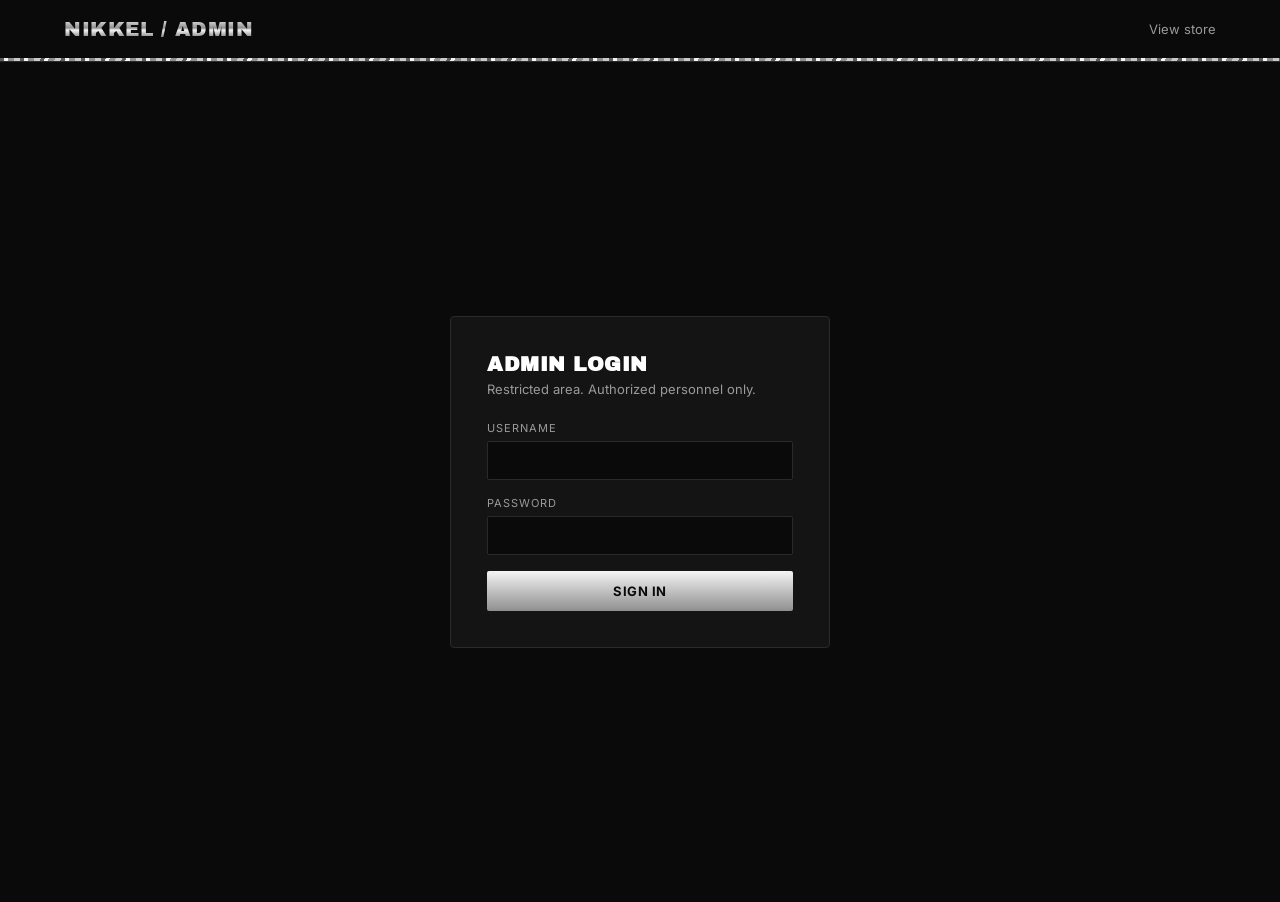
==== page.html @ 8801182a "Add files via upload" ====
<!DOCTYPE html>
<html lang="en">
<head>
<meta charset="UTF-8">
<meta name="viewport" content="width=device-width, initial-scale=1.0">
<title>NIKKEL — Admin</title>
<link rel="preconnect" href="https://fonts.googleapis.com">
<link href="https://fonts.googleapis.com/css2?family=Archivo+Black&family=Inter:wght@400;500;600;700&display=swap" rel="stylesheet">
<style>
  :root{
    --black:#0a0a0a;
    --panel:#141414;
    --panel-2:#1c1c1c;
    --line:#2a2a2a;
    --chrome-1:#f4f4f4;
    --chrome-2:#c9c9c9;
    --chrome-3:#8f8f8f;
    --chrome-4:#5c5c5c;
    --white:#ffffff;
    --muted:#9a9a9a;
    --danger:#e5484d;
  }
  *{box-sizing:border-box;margin:0;padding:0;}
  body{background:var(--black);color:var(--white);font-family:'Inter',sans-serif;min-height:100vh;}
  h1,h2,h3,.display{font-family:'Archivo Black',sans-serif;text-transform:uppercase;letter-spacing:0.5px;}
  a{color:inherit;text-decoration:none;}
  .chrome-text{
    background:linear-gradient(180deg,var(--chrome-1) 0%,var(--chrome-3) 45%,var(--chrome-1) 55%,var(--chrome-4) 100%);
    -webkit-background-clip:text;background-clip:text;color:transparent;
  }
  .chrome-bar{height:3px;width:100%;background:repeating-linear-gradient(100deg,var(--chrome-4) 0 4px,var(--chrome-1) 4px 8px,var(--chrome-3) 8px 14px,var(--chrome-2) 14px 20px);}
  header{border-bottom:1px solid var(--line);position:sticky;top:0;background:rgba(10,10,10,0.9);backdrop-filter:blur(8px);z-index:20;}
  .nav{max-width:1200px;margin:0 auto;padding:18px 24px;display:flex;align-items:center;justify-content:space-between;}
  .logo{font-size:20px;}
  .nav-right{display:flex;align-items:center;gap:16px;font-size:13px;color:var(--muted);}
  .nav-right a:hover{color:var(--white);}
  .logout-btn{background:var(--panel-2);border:1px solid var(--line);color:var(--white);padding:8px 14px;border-radius:2px;cursor:pointer;font-family:inherit;font-size:12px;letter-spacing:1px;text-transform:uppercase;}

  /* Login screen */
  .login-wrap{min-height:calc(100vh - 60px);display:flex;align-items:center;justify-content:center;padding:20px;}
  .login-box{background:var(--panel);border:1px solid var(--line);border-radius:4px;padding:36px;width:100%;max-width:380px;}
  .login-box h2{font-size:20px;margin-bottom:6px;}
  .login-box p{color:var(--muted);font-size:13px;margin-bottom:24px;}
  .field{margin-bottom:16px;}
  .field label{display:block;font-size:11px;letter-spacing:1px;text-transform:uppercase;color:var(--muted);margin-bottom:6px;}
  .field input,.field textarea{width:100%;background:var(--black);border:1px solid var(--line);color:var(--white);padding:10px 12px;border-radius:2px;font-family:inherit;font-size:14px;}
  .field input:focus,.field textarea:focus{outline:1px solid var(--chrome-2);}
  .btn-primary{width:100%;padding:12px;border:none;border-radius:2px;cursor:pointer;background:linear-gradient(180deg,var(--chrome-1),var(--chrome-3));color:var(--black);font-weight:700;letter-spacing:0.5px;font-family:inherit;font-size:13px;text-transform:uppercase;}
  .login-error{color:var(--danger);font-size:12.5px;margin-top:10px;display:none;}

  /* Dashboard */
  main{max-width:1200px;margin:0 auto;padding:40px 24px 100px;display:none;}
  .tabs{display:flex;gap:8px;margin-bottom:30px;border-bottom:1px solid var(--line);}
  .tab-btn{background:none;border:none;color:var(--muted);padding:10px 4px;margin-right:20px;cursor:pointer;font-family:inherit;font-size:13px;letter-spacing:1px;text-transform:uppercase;border-bottom:2px solid transparent;}
  .tab-btn.active{color:var(--white);border-bottom-color:var(--chrome-2);}
  .panel{display:none;}
  .panel.active{display:block;}

  .layout{display:grid;grid-template-columns:340px 1fr;gap:28px;}
  @media(max-width:820px){.layout{grid-template-columns:1fr;}}
  .form-card{background:var(--panel);border:1px solid var(--line);border-radius:4px;padding:22px;height:fit-content;}
  .form-card h3{font-size:15px;margin-bottom:16px;}
  .img-drop{
    border:1px dashed var(--line);border-radius:3px;padding:16px;text-align:center;
    cursor:pointer;color:var(--muted);font-size:12px;margin-bottom:14px;position:relative;overflow:hidden;
  }
  .img-drop img{max-width:100%;max-height:120px;display:block;margin:0 auto 8px;border-radius:2px;filter:grayscale(1);}
  .img-drop input{position:absolute;inset:0;opacity:0;cursor:pointer;}

  .table-wrap{background:var(--panel);border:1px solid var(--line);border-radius:4px;overflow:hidden;}
  table{width:100%;border-collapse:collapse;font-size:13px;}
  th{text-align:left;padding:12px 16px;background:var(--panel-2);color:var(--muted);font-weight:600;font-size:11px;text-transform:uppercase;letter-spacing:0.5px;border-bottom:1px solid var(--line);}
  td{padding:12px 16px;border-bottom:1px solid var(--line);vertical-align:middle;}
  tr:last-child td{border-bottom:none;}
  .p-thumb{width:38px;height:38px;object-fit:cover;border-radius:2px;filter:grayscale(1);background:var(--panel-2);}
  .del-btn{background:none;border:1px solid var(--line);color:var(--danger);padding:6px 10px;border-radius:2px;cursor:pointer;font-size:11px;letter-spacing:0.5px;text-transform:uppercase;}
  .del-btn:hover{border-color:var(--danger);}
  .empty-row td{color:var(--muted);text-align:center;padding:30px;}
  .badge{font-size:10px;letter-spacing:0.5px;text-transform:uppercase;padding:3px 8px;border-radius:20px;border:1px solid var(--line);color:var(--muted);}
  .order-items{font-size:12px;color:var(--muted);}
  .toast{position:fixed;bottom:24px;left:50%;transform:translateX(-50%) translateY(20px);background:var(--white);color:var(--black);padding:12px 22px;border-radius:3px;font-size:13px;font-weight:600;opacity:0;transition:all .25s;z-index:200;}
  .toast.show{opacity:1;transform:translateX(-50%) translateY(0);}
</style>
</head>
<body>

<header>
  <div class="nav">
    <div class="logo display chrome-text">NIKKEL / ADMIN</div>
    <div class="nav-right">
      <a href="index.html">View store</a>
      <button class="logout-btn" id="logoutBtn" style="display:none;">Log out</button>
    </div>
  </div>
  <div class="chrome-bar"></div>
</header>

<!-- Login -->
<div class="login-wrap" id="loginWrap">
  <div class="login-box">
    <h2>Admin login</h2>
    <p>Restricted area. Authorized personnel only.</p>
    <form id="loginForm">
      <div class="field"><label>Username</label><input type="text" id="loginUser" autocomplete="username" required></div>
      <div class="field"><label>Password</label><input type="password" id="loginPass" autocomplete="current-password" required></div>
      <button type="submit" class="btn-primary">Sign in</button>
      <div class="login-error" id="loginError">Incorrect username or password.</div>
    </form>
  </div>
</div>

<!-- Dashboard -->
<main id="dashboard">
  <div class="tabs">
    <button class="tab-btn active" data-tab="products">Products</button>
    <button class="tab-btn" data-tab="orders">Orders</button>
  </div>

  <div class="panel active" id="panel-products">
    <div class="layout">
      <div class="form-card">
        <h3>Add product</h3>
        <form id="productForm">
          <div class="img-drop" id="imgDrop">
            <span id="imgDropLabel">Click to upload image</span>
            <input type="file" id="prodImage" accept="image/*">
          </div>
          <div class="field"><label>Name</label><input type="text" id="prodName" required></div>
          <div class="field"><label>Price (USD)</label><input type="number" id="prodPrice" min="0" step="0.01" required></div>
          <div class="field"><label>Stock</label><input type="number" id="prodStock" min="0" step="1" value="10" required></div>
          <div class="field"><label>Description</label><textarea id="prodDesc" rows="3"></textarea></div>
          <button type="submit" class="btn-primary">Add product</button>
        </form>
      </div>
      <div class="table-wrap">
        <table>
          <thead><tr><th></th><th>Name</th><th>Price</th><th>Stock</th><th></th></tr></thead>
          <tbody id="productTableBody"></tbody>
        </table>
      </div>
    </div>
  </div>

  <div class="panel" id="panel-orders">
    <div class="table-wrap">
      <table>
        <thead><tr><th>Order</th><th>Customer</th><th>Items</th><th>Total</th><th>Placed</th></tr></thead>
        <tbody id="orderTableBody"></tbody>
      </table>
    </div>
  </div>
</main>

<div class="toast" id="toast"></div>

<script src="main.js"></script>
</body>
</html>
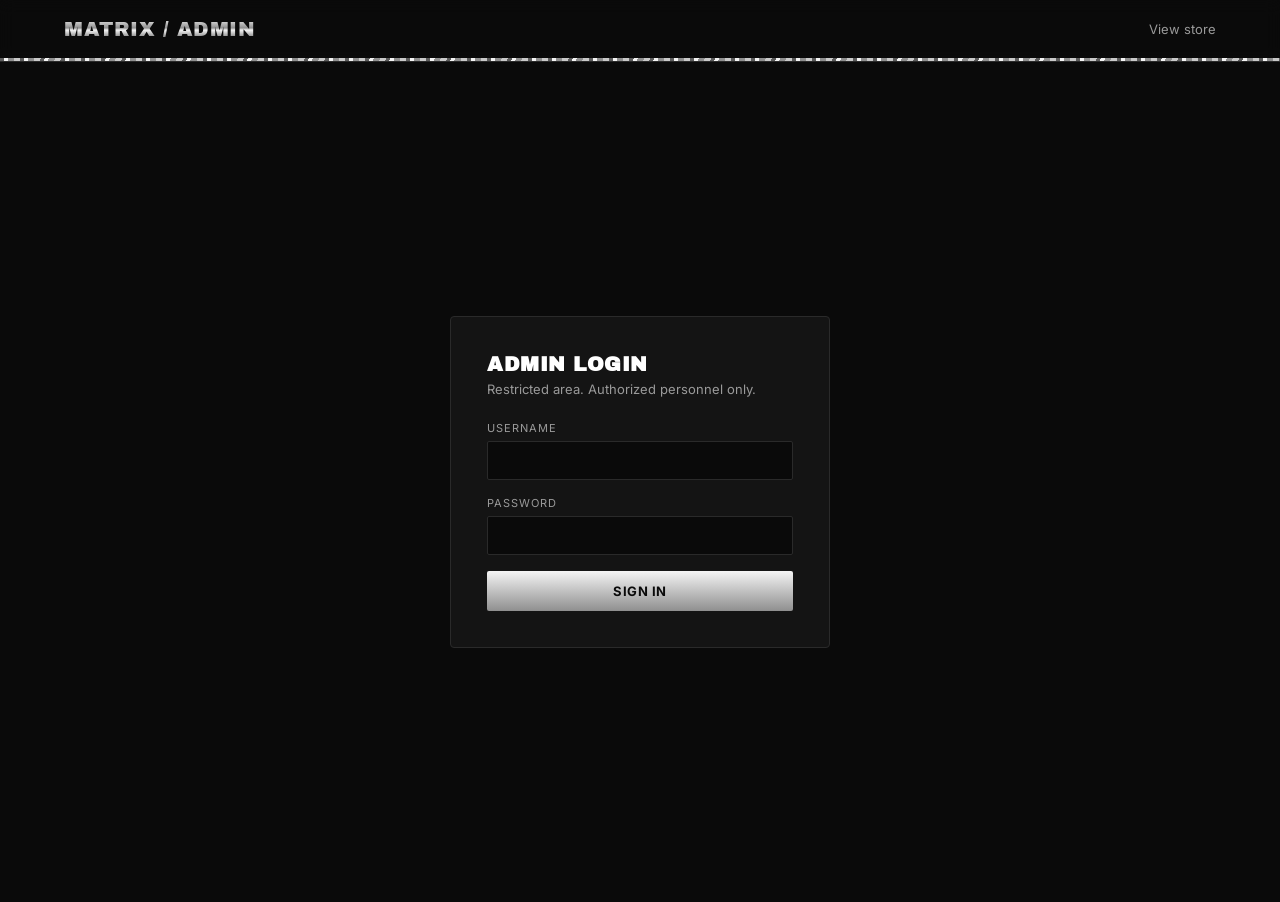
==== commit 0b9acb92: "Add files via upload" ====
--- a/page.html
+++ b/page.html
@@ -1,158 +1,183 @@
-<!DOCTYPE html>
-<html lang="en">
-<head>
-<meta charset="UTF-8">
-<meta name="viewport" content="width=device-width, initial-scale=1.0">
-<title>NIKKEL — Admin</title>
-<link rel="preconnect" href="https://fonts.googleapis.com">
-<link href="https://fonts.googleapis.com/css2?family=Archivo+Black&family=Inter:wght@400;500;600;700&display=swap" rel="stylesheet">
-<style>
-  :root{
-    --black:#0a0a0a;
-    --panel:#141414;
-    --panel-2:#1c1c1c;
-    --line:#2a2a2a;
-    --chrome-1:#f4f4f4;
-    --chrome-2:#c9c9c9;
-    --chrome-3:#8f8f8f;
-    --chrome-4:#5c5c5c;
-    --white:#ffffff;
-    --muted:#9a9a9a;
-    --danger:#e5484d;
-  }
-  *{box-sizing:border-box;margin:0;padding:0;}
-  body{background:var(--black);color:var(--white);font-family:'Inter',sans-serif;min-height:100vh;}
-  h1,h2,h3,.display{font-family:'Archivo Black',sans-serif;text-transform:uppercase;letter-spacing:0.5px;}
-  a{color:inherit;text-decoration:none;}
-  .chrome-text{
-    background:linear-gradient(180deg,var(--chrome-1) 0%,var(--chrome-3) 45%,var(--chrome-1) 55%,var(--chrome-4) 100%);
-    -webkit-background-clip:text;background-clip:text;color:transparent;
-  }
-  .chrome-bar{height:3px;width:100%;background:repeating-linear-gradient(100deg,var(--chrome-4) 0 4px,var(--chrome-1) 4px 8px,var(--chrome-3) 8px 14px,var(--chrome-2) 14px 20px);}
-  header{border-bottom:1px solid var(--line);position:sticky;top:0;background:rgba(10,10,10,0.9);backdrop-filter:blur(8px);z-index:20;}
-  .nav{max-width:1200px;margin:0 auto;padding:18px 24px;display:flex;align-items:center;justify-content:space-between;}
-  .logo{font-size:20px;}
-  .nav-right{display:flex;align-items:center;gap:16px;font-size:13px;color:var(--muted);}
-  .nav-right a:hover{color:var(--white);}
-  .logout-btn{background:var(--panel-2);border:1px solid var(--line);color:var(--white);padding:8px 14px;border-radius:2px;cursor:pointer;font-family:inherit;font-size:12px;letter-spacing:1px;text-transform:uppercase;}
-
-  /* Login screen */
-  .login-wrap{min-height:calc(100vh - 60px);display:flex;align-items:center;justify-content:center;padding:20px;}
-  .login-box{background:var(--panel);border:1px solid var(--line);border-radius:4px;padding:36px;width:100%;max-width:380px;}
-  .login-box h2{font-size:20px;margin-bottom:6px;}
-  .login-box p{color:var(--muted);font-size:13px;margin-bottom:24px;}
-  .field{margin-bottom:16px;}
-  .field label{display:block;font-size:11px;letter-spacing:1px;text-transform:uppercase;color:var(--muted);margin-bottom:6px;}
-  .field input,.field textarea{width:100%;background:var(--black);border:1px solid var(--line);color:var(--white);padding:10px 12px;border-radius:2px;font-family:inherit;font-size:14px;}
-  .field input:focus,.field textarea:focus{outline:1px solid var(--chrome-2);}
-  .btn-primary{width:100%;padding:12px;border:none;border-radius:2px;cursor:pointer;background:linear-gradient(180deg,var(--chrome-1),var(--chrome-3));color:var(--black);font-weight:700;letter-spacing:0.5px;font-family:inherit;font-size:13px;text-transform:uppercase;}
-  .login-error{color:var(--danger);font-size:12.5px;margin-top:10px;display:none;}
-
-  /* Dashboard */
-  main{max-width:1200px;margin:0 auto;padding:40px 24px 100px;display:none;}
-  .tabs{display:flex;gap:8px;margin-bottom:30px;border-bottom:1px solid var(--line);}
-  .tab-btn{background:none;border:none;color:var(--muted);padding:10px 4px;margin-right:20px;cursor:pointer;font-family:inherit;font-size:13px;letter-spacing:1px;text-transform:uppercase;border-bottom:2px solid transparent;}
-  .tab-btn.active{color:var(--white);border-bottom-color:var(--chrome-2);}
-  .panel{display:none;}
-  .panel.active{display:block;}
-
-  .layout{display:grid;grid-template-columns:340px 1fr;gap:28px;}
-  @media(max-width:820px){.layout{grid-template-columns:1fr;}}
-  .form-card{background:var(--panel);border:1px solid var(--line);border-radius:4px;padding:22px;height:fit-content;}
-  .form-card h3{font-size:15px;margin-bottom:16px;}
-  .img-drop{
-    border:1px dashed var(--line);border-radius:3px;padding:16px;text-align:center;
-    cursor:pointer;color:var(--muted);font-size:12px;margin-bottom:14px;position:relative;overflow:hidden;
-  }
-  .img-drop img{max-width:100%;max-height:120px;display:block;margin:0 auto 8px;border-radius:2px;filter:grayscale(1);}
-  .img-drop input{position:absolute;inset:0;opacity:0;cursor:pointer;}
-
-  .table-wrap{background:var(--panel);border:1px solid var(--line);border-radius:4px;overflow:hidden;}
-  table{width:100%;border-collapse:collapse;font-size:13px;}
-  th{text-align:left;padding:12px 16px;background:var(--panel-2);color:var(--muted);font-weight:600;font-size:11px;text-transform:uppercase;letter-spacing:0.5px;border-bottom:1px solid var(--line);}
-  td{padding:12px 16px;border-bottom:1px solid var(--line);vertical-align:middle;}
-  tr:last-child td{border-bottom:none;}
-  .p-thumb{width:38px;height:38px;object-fit:cover;border-radius:2px;filter:grayscale(1);background:var(--panel-2);}
-  .del-btn{background:none;border:1px solid var(--line);color:var(--danger);padding:6px 10px;border-radius:2px;cursor:pointer;font-size:11px;letter-spacing:0.5px;text-transform:uppercase;}
-  .del-btn:hover{border-color:var(--danger);}
-  .empty-row td{color:var(--muted);text-align:center;padding:30px;}
-  .badge{font-size:10px;letter-spacing:0.5px;text-transform:uppercase;padding:3px 8px;border-radius:20px;border:1px solid var(--line);color:var(--muted);}
-  .order-items{font-size:12px;color:var(--muted);}
-  .toast{position:fixed;bottom:24px;left:50%;transform:translateX(-50%) translateY(20px);background:var(--white);color:var(--black);padding:12px 22px;border-radius:3px;font-size:13px;font-weight:600;opacity:0;transition:all .25s;z-index:200;}
-  .toast.show{opacity:1;transform:translateX(-50%) translateY(0);}
-</style>
-</head>
-<body>
-
-<header>
-  <div class="nav">
-    <div class="logo display chrome-text">NIKKEL / ADMIN</div>
-    <div class="nav-right">
-      <a href="index.html">View store</a>
-      <button class="logout-btn" id="logoutBtn" style="display:none;">Log out</button>
-    </div>
-  </div>
-  <div class="chrome-bar"></div>
-</header>
-
-<!-- Login -->
-<div class="login-wrap" id="loginWrap">
-  <div class="login-box">
-    <h2>Admin login</h2>
-    <p>Restricted area. Authorized personnel only.</p>
-    <form id="loginForm">
-      <div class="field"><label>Username</label><input type="text" id="loginUser" autocomplete="username" required></div>
-      <div class="field"><label>Password</label><input type="password" id="loginPass" autocomplete="current-password" required></div>
-      <button type="submit" class="btn-primary">Sign in</button>
-      <div class="login-error" id="loginError">Incorrect username or password.</div>
-    </form>
-  </div>
-</div>
-
-<!-- Dashboard -->
-<main id="dashboard">
-  <div class="tabs">
-    <button class="tab-btn active" data-tab="products">Products</button>
-    <button class="tab-btn" data-tab="orders">Orders</button>
-  </div>
-
-  <div class="panel active" id="panel-products">
-    <div class="layout">
-      <div class="form-card">
-        <h3>Add product</h3>
-        <form id="productForm">
-          <div class="img-drop" id="imgDrop">
-            <span id="imgDropLabel">Click to upload image</span>
-            <input type="file" id="prodImage" accept="image/*">
-          </div>
-          <div class="field"><label>Name</label><input type="text" id="prodName" required></div>
-          <div class="field"><label>Price (USD)</label><input type="number" id="prodPrice" min="0" step="0.01" required></div>
-          <div class="field"><label>Stock</label><input type="number" id="prodStock" min="0" step="1" value="10" required></div>
-          <div class="field"><label>Description</label><textarea id="prodDesc" rows="3"></textarea></div>
-          <button type="submit" class="btn-primary">Add product</button>
-        </form>
-      </div>
-      <div class="table-wrap">
-        <table>
-          <thead><tr><th></th><th>Name</th><th>Price</th><th>Stock</th><th></th></tr></thead>
-          <tbody id="productTableBody"></tbody>
-        </table>
-      </div>
-    </div>
-  </div>
-
-  <div class="panel" id="panel-orders">
-    <div class="table-wrap">
-      <table>
-        <thead><tr><th>Order</th><th>Customer</th><th>Items</th><th>Total</th><th>Placed</th></tr></thead>
-        <tbody id="orderTableBody"></tbody>
-      </table>
-    </div>
-  </div>
-</main>
-
-<div class="toast" id="toast"></div>
-
-<script src="main.js"></script>
-</body>
-</html>+<!DOCTYPE html>
+<html lang="en">
+<head>
+<meta charset="UTF-8">
+<meta name="viewport" content="width=device-width, initial-scale=1.0">
+<title>MATRIX — Admin</title>
+<link rel="preconnect" href="https://fonts.googleapis.com">
+<link href="https://fonts.googleapis.com/css2?family=Archivo+Black&family=Inter:wght@400;500;600;700&display=swap" rel="stylesheet">
+<style>
+  :root{
+    --black:#0a0a0a;
+    --panel:#141414;
+    --panel-2:#1c1c1c;
+    --line:#2a2a2a;
+    --chrome-1:#f4f4f4;
+    --chrome-2:#c9c9c9;
+    --chrome-3:#8f8f8f;
+    --chrome-4:#5c5c5c;
+    --white:#ffffff;
+    --muted:#9a9a9a;
+    --danger:#e5484d;
+  }
+  *{box-sizing:border-box;margin:0;padding:0;}
+  body{background:var(--black);color:var(--white);font-family:'Inter',sans-serif;min-height:100vh;}
+  h1,h2,h3,.display{font-family:'Archivo Black',sans-serif;text-transform:uppercase;letter-spacing:0.5px;}
+  a{color:inherit;text-decoration:none;}
+  .chrome-text{
+    background:linear-gradient(180deg,var(--chrome-1) 0%,var(--chrome-3) 45%,var(--chrome-1) 55%,var(--chrome-4) 100%);
+    -webkit-background-clip:text;background-clip:text;color:transparent;
+  }
+  .chrome-bar{height:3px;width:100%;background:repeating-linear-gradient(100deg,var(--chrome-4) 0 4px,var(--chrome-1) 4px 8px,var(--chrome-3) 8px 14px,var(--chrome-2) 14px 20px);}
+  header{border-bottom:1px solid var(--line);position:sticky;top:0;background:rgba(10,10,10,0.9);backdrop-filter:blur(8px);z-index:20;}
+  .nav{max-width:1200px;margin:0 auto;padding:18px 24px;display:flex;align-items:center;justify-content:space-between;}
+  .logo{font-size:20px;}
+  .nav-right{display:flex;align-items:center;gap:16px;font-size:13px;color:var(--muted);}
+  .nav-right a:hover{color:var(--white);}
+  .logout-btn{background:var(--panel-2);border:1px solid var(--line);color:var(--white);padding:8px 14px;border-radius:2px;cursor:pointer;font-family:inherit;font-size:12px;letter-spacing:1px;text-transform:uppercase;}
+
+  /* Login screen */
+  .login-wrap{min-height:calc(100vh - 60px);display:flex;align-items:center;justify-content:center;padding:20px;}
+  .login-box{background:var(--panel);border:1px solid var(--line);border-radius:4px;padding:36px;width:100%;max-width:380px;}
+  .login-box h2{font-size:20px;margin-bottom:6px;}
+  .login-box p{color:var(--muted);font-size:13px;margin-bottom:24px;}
+  .field{margin-bottom:16px;}
+  .field label{display:block;font-size:11px;letter-spacing:1px;text-transform:uppercase;color:var(--muted);margin-bottom:6px;}
+  .field input,.field textarea{width:100%;background:var(--black);border:1px solid var(--line);color:var(--white);padding:10px 12px;border-radius:2px;font-family:inherit;font-size:14px;}
+  .field input:focus,.field textarea:focus{outline:1px solid var(--chrome-2);}
+  .btn-primary{width:100%;padding:12px;border:none;border-radius:2px;cursor:pointer;background:linear-gradient(180deg,var(--chrome-1),var(--chrome-3));color:var(--black);font-weight:700;letter-spacing:0.5px;font-family:inherit;font-size:13px;text-transform:uppercase;}
+  .login-error{color:var(--danger);font-size:12.5px;margin-top:10px;display:none;}
+
+  /* Dashboard */
+  main{max-width:1200px;margin:0 auto;padding:40px 24px 100px;display:none;}
+  .tabs{display:flex;gap:8px;margin-bottom:30px;border-bottom:1px solid var(--line);}
+  .tab-btn{background:none;border:none;color:var(--muted);padding:10px 4px;margin-right:20px;cursor:pointer;font-family:inherit;font-size:13px;letter-spacing:1px;text-transform:uppercase;border-bottom:2px solid transparent;}
+  .tab-btn.active{color:var(--white);border-bottom-color:var(--chrome-2);}
+  .panel{display:none;}
+  .panel.active{display:block;}
+
+  .layout{display:grid;grid-template-columns:340px 1fr;gap:28px;}
+  @media(max-width:820px){.layout{grid-template-columns:1fr;}}
+  .form-card{background:var(--panel);border:1px solid var(--line);border-radius:4px;padding:22px;height:fit-content;}
+  .form-card h3{font-size:15px;margin-bottom:16px;}
+  .img-drop{
+    border:1px dashed var(--line);border-radius:3px;padding:16px;text-align:center;
+    cursor:pointer;color:var(--muted);font-size:12px;margin-bottom:14px;position:relative;overflow:hidden;
+  }
+  .img-drop img{max-width:100%;max-height:120px;display:block;margin:0 auto 8px;border-radius:2px;filter:grayscale(1);}
+  .img-drop input{position:absolute;inset:0;opacity:0;cursor:pointer;}
+
+  .table-wrap{background:var(--panel);border:1px solid var(--line);border-radius:4px;overflow:hidden;}
+  table{width:100%;border-collapse:collapse;font-size:13px;}
+  th{text-align:left;padding:12px 16px;background:var(--panel-2);color:var(--muted);font-weight:600;font-size:11px;text-transform:uppercase;letter-spacing:0.5px;border-bottom:1px solid var(--line);}
+  td{padding:12px 16px;border-bottom:1px solid var(--line);vertical-align:middle;}
+  tr:last-child td{border-bottom:none;}
+  .p-thumb{width:38px;height:38px;object-fit:cover;border-radius:2px;filter:grayscale(1);background:var(--panel-2);}
+  .del-btn{background:none;border:1px solid var(--line);color:var(--danger);padding:6px 10px;border-radius:2px;cursor:pointer;font-size:11px;letter-spacing:0.5px;text-transform:uppercase;}
+  .del-btn:hover{border-color:var(--danger);}
+  .empty-row td{color:var(--muted);text-align:center;padding:30px;}
+  .badge{font-size:10px;letter-spacing:0.5px;text-transform:uppercase;padding:3px 8px;border-radius:20px;border:1px solid var(--line);color:var(--muted);}
+  .bdt-tag{font-weight:500;font-size:11px;color:var(--muted);}
+  .order-items{font-size:12px;color:var(--muted);}
+  .toast{position:fixed;bottom:24px;left:50%;transform:translateX(-50%) translateY(20px);background:var(--white);color:var(--black);padding:12px 22px;border-radius:3px;font-size:13px;font-weight:600;opacity:0;transition:all .25s;z-index:200;}
+  .toast.show{opacity:1;transform:translateX(-50%) translateY(0);}
+</style>
+</head>
+<body>
+
+<header>
+  <div class="nav">
+    <div class="logo display chrome-text">MATRIX / ADMIN</div>
+    <div class="nav-right">
+      <a href="index.html">View store</a>
+      <button class="logout-btn" id="logoutBtn" style="display:none;">Log out</button>
+    </div>
+  </div>
+  <div class="chrome-bar"></div>
+</header>
+
+<!-- Login -->
+<div class="login-wrap" id="loginWrap">
+  <div class="login-box">
+    <h2>Admin login</h2>
+    <p>Restricted area. Authorized personnel only.</p>
+    <form id="loginForm">
+      <div class="field"><label>Username</label><input type="text" id="loginUser" autocomplete="username" required></div>
+      <div class="field"><label>Password</label><input type="password" id="loginPass" autocomplete="current-password" required></div>
+      <button type="submit" class="btn-primary">Sign in</button>
+      <div class="login-error" id="loginError">Incorrect username or password.</div>
+    </form>
+  </div>
+</div>
+
+<!-- Dashboard -->
+<main id="dashboard">
+  <div class="tabs">
+    <button class="tab-btn active" data-tab="products">Products</button>
+    <button class="tab-btn" data-tab="categories">Categories</button>
+    <button class="tab-btn" data-tab="orders">Orders</button>
+  </div>
+
+  <div class="panel active" id="panel-products">
+    <div class="layout">
+      <div class="form-card">
+        <h3>Add product</h3>
+        <form id="productForm">
+          <div class="img-drop" id="imgDrop">
+            <span id="imgDropLabel">Click to upload image</span>
+            <input type="file" id="prodImage" accept="image/*">
+          </div>
+          <div class="field"><label>Name</label><input type="text" id="prodName" required></div>
+          <div class="field"><label>Category</label>
+            <select id="prodCategory">
+              <option value="">Uncategorized</option>
+            </select>
+          </div>
+          <div class="field"><label>Price (USD)</label><input type="number" id="prodPrice" min="0" step="0.01" required></div>
+          <div class="field"><label>Stock</label><input type="number" id="prodStock" min="0" step="1" value="10" required></div>
+          <div class="field"><label>Description</label><textarea id="prodDesc" rows="3"></textarea></div>
+          <button type="submit" class="btn-primary">Add product</button>
+        </form>
+      </div>
+      <div class="table-wrap">
+        <table>
+          <thead><tr><th></th><th>Name</th><th>Category</th><th>Price</th><th>Stock</th><th></th></tr></thead>
+          <tbody id="productTableBody"></tbody>
+        </table>
+      </div>
+    </div>
+  </div>
+
+  <div class="panel" id="panel-categories">
+    <div class="layout">
+      <div class="form-card">
+        <h3>Add category</h3>
+        <form id="categoryForm">
+          <div class="field"><label>Name</label><input type="text" id="catName" placeholder="e.g. Desk" required></div>
+          <button type="submit" class="btn-primary">Add category</button>
+        </form>
+      </div>
+      <div class="table-wrap">
+        <table>
+          <thead><tr><th>Name</th><th>Products</th><th></th></tr></thead>
+          <tbody id="categoryTableBody"></tbody>
+        </table>
+      </div>
+    </div>
+  </div>
+
+  <div class="panel" id="panel-orders">
+    <div class="table-wrap">
+      <table>
+        <thead><tr><th>Order</th><th>Customer</th><th>Items</th><th>Total</th><th>Placed</th></tr></thead>
+        <tbody id="orderTableBody"></tbody>
+      </table>
+    </div>
+  </div>
+</main>
+
+<div class="toast" id="toast"></div>
+
+<script src="main.js"></script>
+</body>
+</html>
